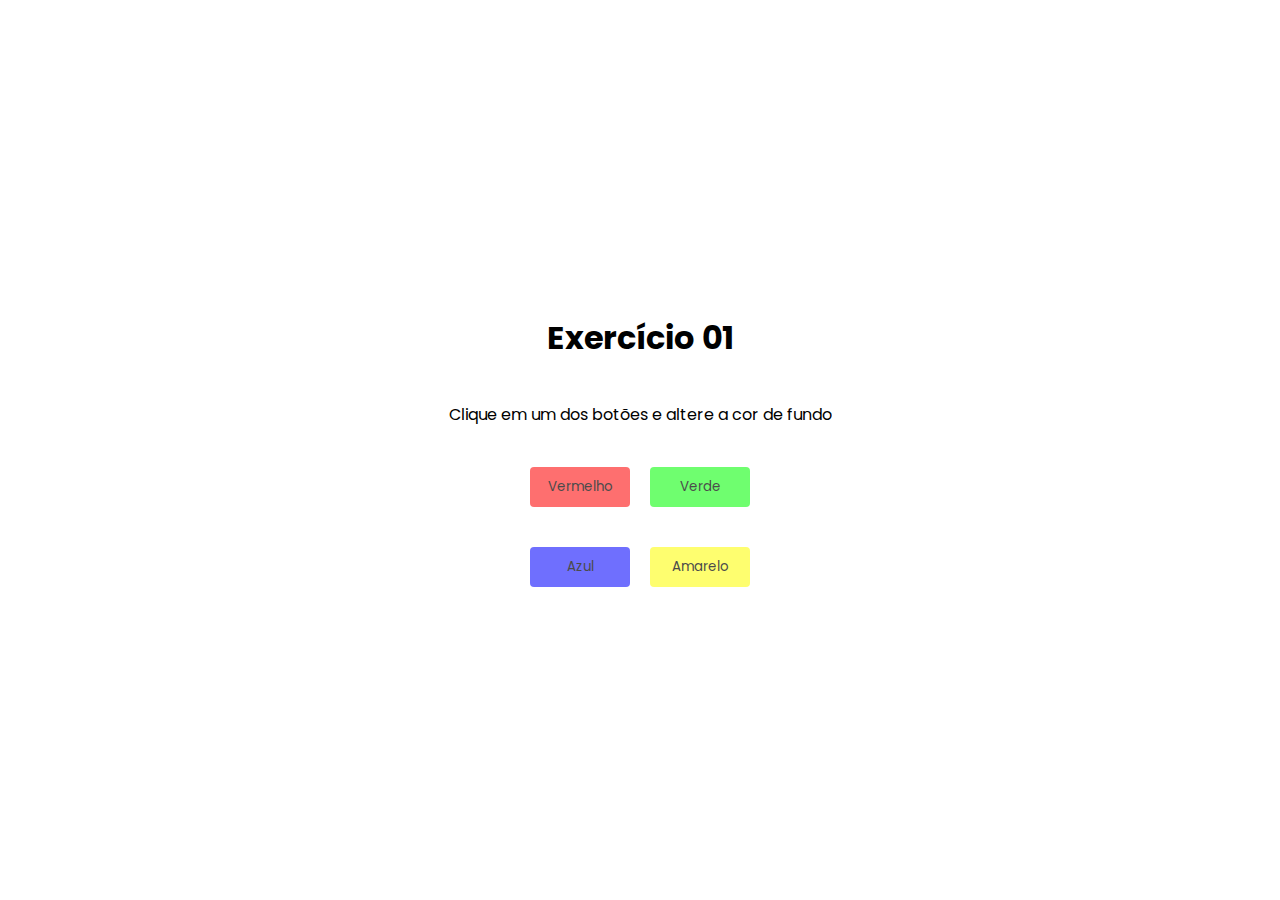
==== pages/exercicio01.html @ ee0f6847 "exercicio 01 concluido" ====
<!DOCTYPE html>
<html lang="pt-BR">
  <head>
    <meta charset="UTF-8" />
    <meta http-equiv="X-UA-Compatible" content="IE=edge" />
    <meta name="viewport" content="width=device-width, initial-scale=1.0" />
    <link rel="stylesheet" href="../css/global.css" />
    <link rel="stylesheet" href="../css/exercicio01.css" />
    <title>Exercício 01</title>
  </head>
  <body id="container">
    <h1>Exercício 01</h1>
    <p>Clique em um dos botões e altere a cor de fundo</p>
    <div class="group-button">
      <button id="vermelho">Vermelho</button>
      <button id="verde">Verde</button>
    </div>
    <div class="group-button">
      <button id="azul">Azul</button>
      <button id="amarelo">Amarelo</button>
    </div>
  </body>
  <script>
    const btnVermelho = document.getElementById("vermelho");
    const btnVerde = document.getElementById("verde");
    const btnAzul = document.getElementById("azul");
    const btnAmarelo = document.getElementById("amarelo");

    const body = document.getElementById("container");

    btnVermelho.addEventListener("click", () => {
      body.style.transition = "all 1s";
      body.style.backgroundColor = "red";
    });

    btnVerde.addEventListener("click", () => {
      body.style.transition = "all 1s";
      body.style.backgroundColor = "green";
    });

    btnAzul.addEventListener("click", () => {
      body.style.transition = "all 1s";
      body.style.backgroundColor = "blue";
    });

    btnAmarelo.addEventListener("click", () => {
      body.style.transition = "all 1s";
      body.style.backgroundColor = "yellow";
    });
  </script>
</html>
---- css/global.css ----
@import url("https://fonts.googleapis.com/css2?family=Poppins:wght@200;300;400;600;700&display=swap");

* {
  margin: 0;
  padding: 0;
  box-sizing: border-box;
  font-family: "Poppins", sans-serif;
}

button {
  cursor: pointer;
  border: 0;
  border-radius: 4px;
}

button:hover {
  opacity: 0.8;
}
---- css/exercicio01.css ----
#container {
  display: flex;
  gap: 40px;
  flex-direction: column;
  justify-content: center;
  align-items: center;
  height: 100vh;
}

.group-button {
  display: flex;
  gap: 20px;
}

button {
  width: 100px;
  height: 40px;
  color: rgb(75, 75, 75);
}

#vermelho {
  background-color: rgb(254, 111, 111);
}

#verde {
  background-color: rgb(111, 254, 111);
}

#azul {
  background-color: rgb(111, 111, 254);
}

#amarelo {
  background-color: rgb(254, 254, 111);
}
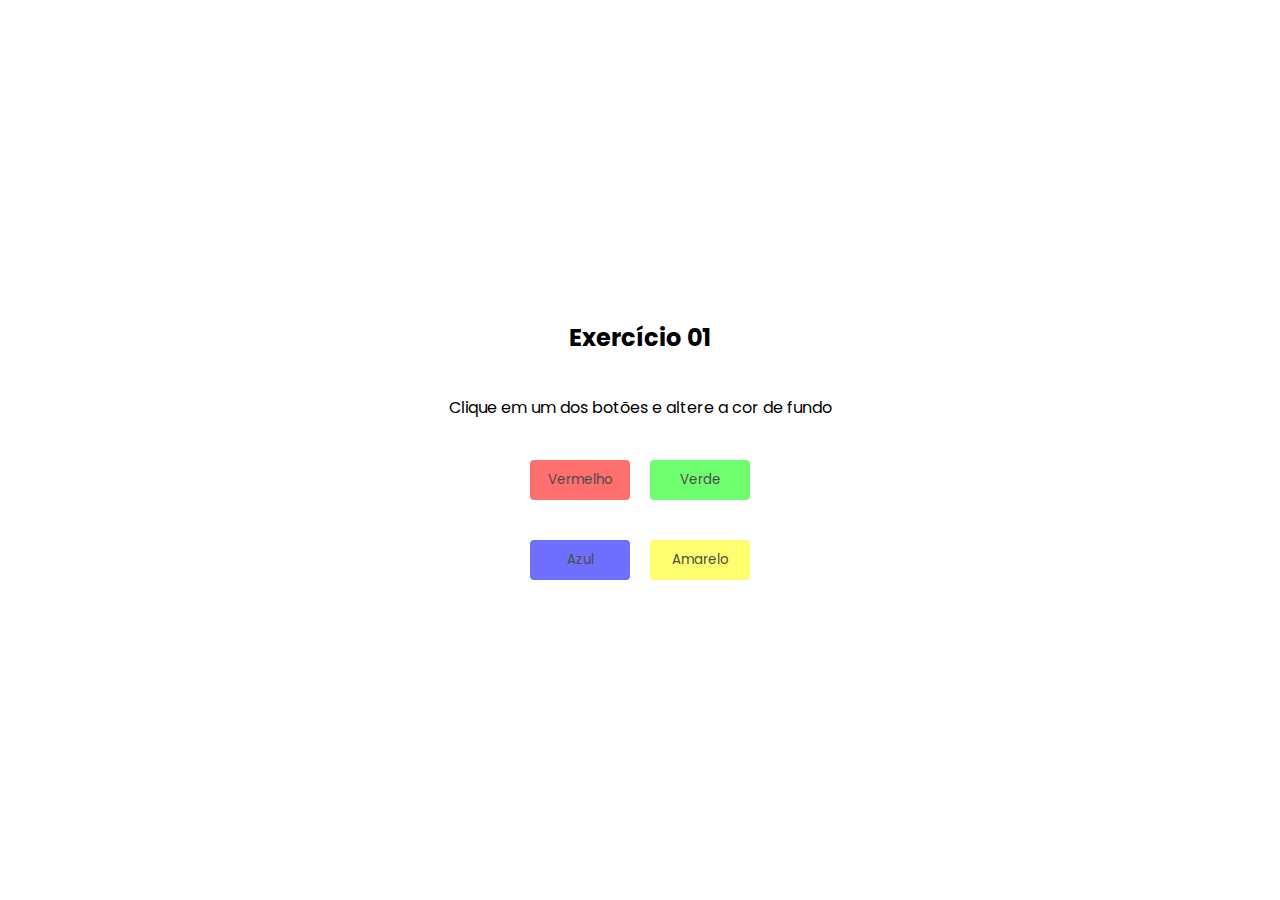
==== commit ce4cd4e2: "exercicio03 iniciado" ====
--- a/pages/exercicio01.html
+++ b/pages/exercicio01.html
@@ -8,8 +8,8 @@
     <link rel="stylesheet" href="../css/exercicio01.css" />
     <title>Exercício 01</title>
   </head>
-  <body id="container">
-    <h1>Exercício 01</h1>
+  <body id="container">    
+    <h2>Exercício 01</h1>
     <p>Clique em um dos botões e altere a cor de fundo</p>
     <div class="group-button">
       <button id="vermelho">Vermelho</button>
--- a/css/global.css
+++ b/css/global.css
@@ -7,7 +7,8 @@
   font-family: "Poppins", sans-serif;
 }
 
-button {
+button,
+a {
   cursor: pointer;
   border: 0;
   border-radius: 4px;
--- a/css/exercicio01.css
+++ b/css/exercicio01.css
@@ -12,10 +12,17 @@
   gap: 20px;
 }
 
-button {
+button,
+a {
   width: 100px;
   height: 40px;
   color: rgb(75, 75, 75);
+}
+
+a {
+  display: flex;
+  justify-content: center;
+  align-items: center;
 }
 
 #vermelho {
@@ -33,3 +40,19 @@
 #amarelo {
   background-color: rgb(254, 254, 111);
 }
+
+#ciano {
+  background-color: rgb(111, 254, 254);
+}
+
+#magenta {
+  background-color: rgb(254, 111, 254);
+}
+
+#laranja {
+  background-color: rgb(254, 165, 111);
+}
+
+#violeta {
+  background-color: rgb(165, 111, 254);
+}
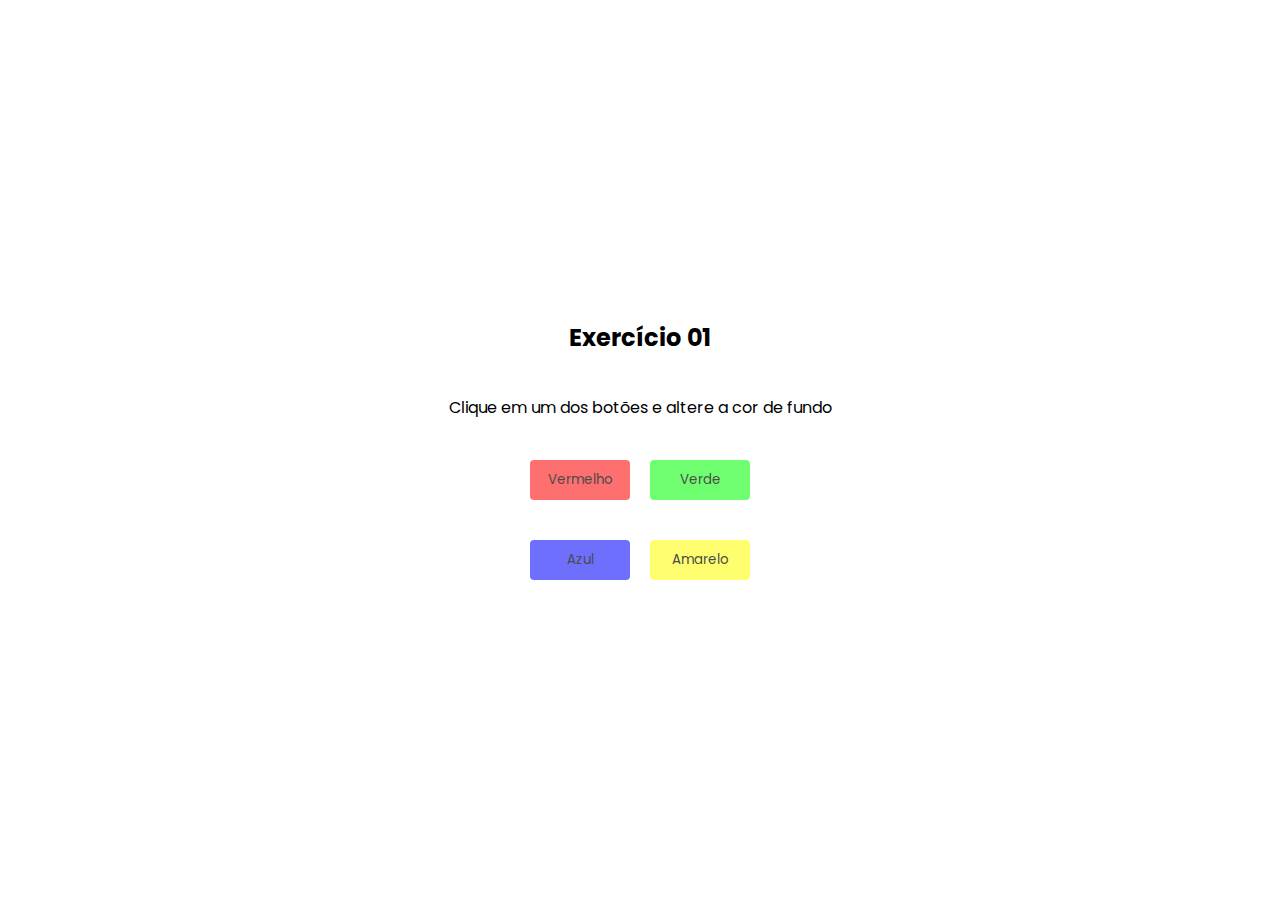
==== commit caa26e69: "conclusão dos exercicios 5 a 8" ====
--- a/pages/exercicio01.html
+++ b/pages/exercicio01.html
@@ -5,7 +5,7 @@
     <meta http-equiv="X-UA-Compatible" content="IE=edge" />
     <meta name="viewport" content="width=device-width, initial-scale=1.0" />
     <link rel="stylesheet" href="../css/global.css" />
-    <link rel="stylesheet" href="../css/exercicio01.css" />
+    <link rel="stylesheet" href="../css/css01.css" />
     <title>Exercício 01</title>
   </head>
   <body id="container">    
@@ -27,24 +27,22 @@
     const btnAmarelo = document.getElementById("amarelo");
 
     const body = document.getElementById("container");
+    
+    body.style.transition = "all 1s";
 
     btnVermelho.addEventListener("click", () => {
-      body.style.transition = "all 1s";
       body.style.backgroundColor = "red";
     });
 
     btnVerde.addEventListener("click", () => {
-      body.style.transition = "all 1s";
       body.style.backgroundColor = "green";
     });
 
     btnAzul.addEventListener("click", () => {
-      body.style.transition = "all 1s";
       body.style.backgroundColor = "blue";
     });
 
     btnAmarelo.addEventListener("click", () => {
-      body.style.transition = "all 1s";
       body.style.backgroundColor = "yellow";
     });
   </script>
--- a/css/css01.css
+++ b/css/css01.css
@@ -0,0 +1,60 @@
+#container {
+  display: flex;
+  gap: 40px;
+  flex-direction: column;
+  justify-content: center;
+  align-items: center;
+  height: 100vh;
+}
+
+.group-button {
+  display: flex;
+  gap: 20px;
+}
+
+button,
+a {
+  width: 100px;
+  height: 40px;
+  color: rgb(75, 75, 75);
+}
+
+a,
+label {
+  display: flex;
+  justify-content: center;
+  align-items: center;
+  gap: 2px;
+}
+
+#vermelho {
+  background-color: rgb(254, 111, 111);
+}
+
+#verde {
+  background-color: rgb(111, 254, 111);
+}
+
+#azul {
+  background-color: rgb(111, 111, 254);
+}
+
+#amarelo {
+  background-color: rgb(254, 254, 111);
+}
+
+#ciano {
+  background-color: rgb(111, 254, 254);
+}
+
+#magenta {
+  background-color: rgb(254, 111, 254);
+}
+
+#laranja {
+  background-color: rgb(254, 165, 111);
+}
+
+#violeta {
+  background-color: rgb(165, 111, 254);
+}
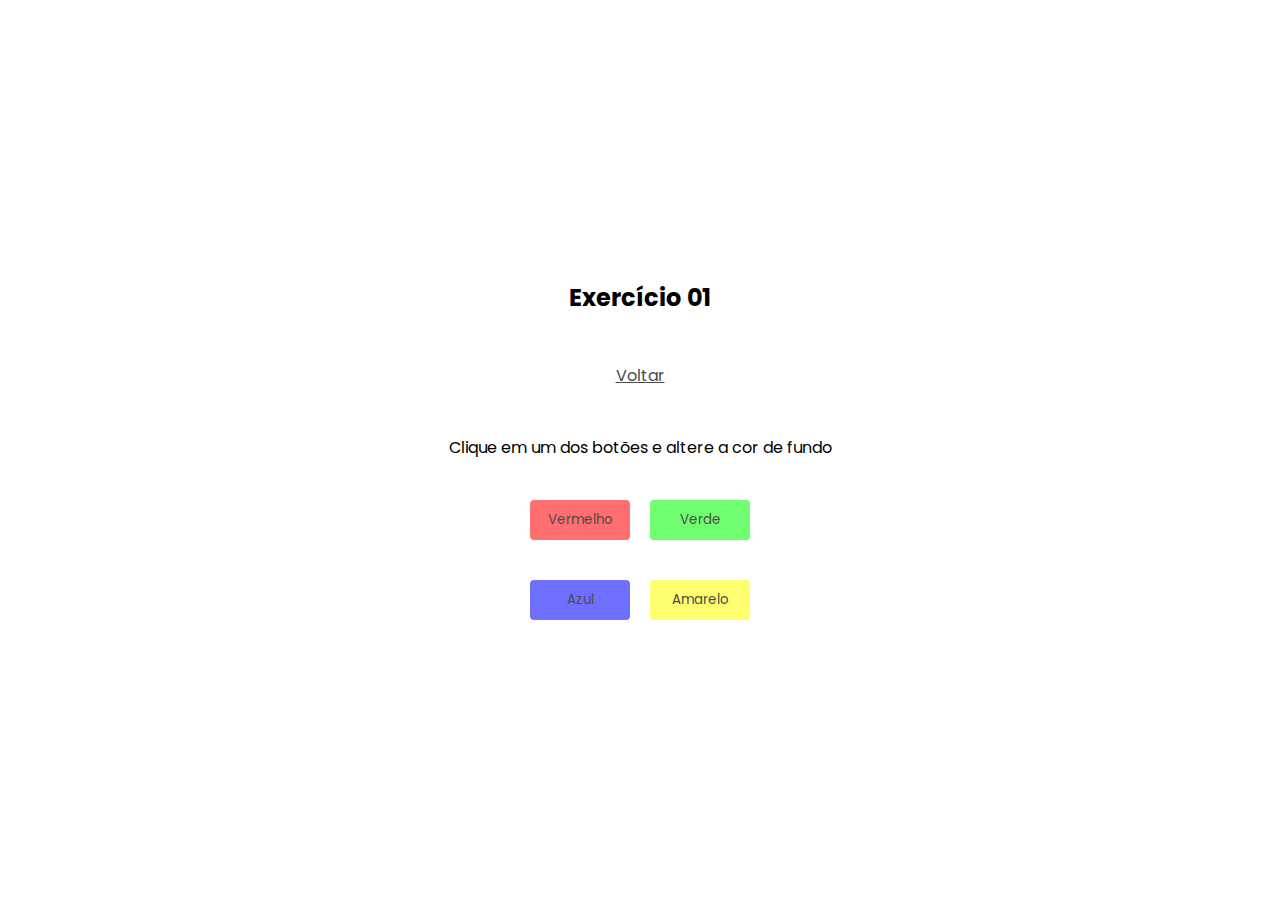
==== commit e66ff6c2: "conclusão do desafio" ====
--- a/pages/exercicio01.html
+++ b/pages/exercicio01.html
@@ -10,6 +10,7 @@
   </head>
   <body id="container">    
     <h2>Exercício 01</h1>
+      <a href="/">Voltar</a>
     <p>Clique em um dos botões e altere a cor de fundo</p>
     <div class="group-button">
       <button id="vermelho">Vermelho</button>
